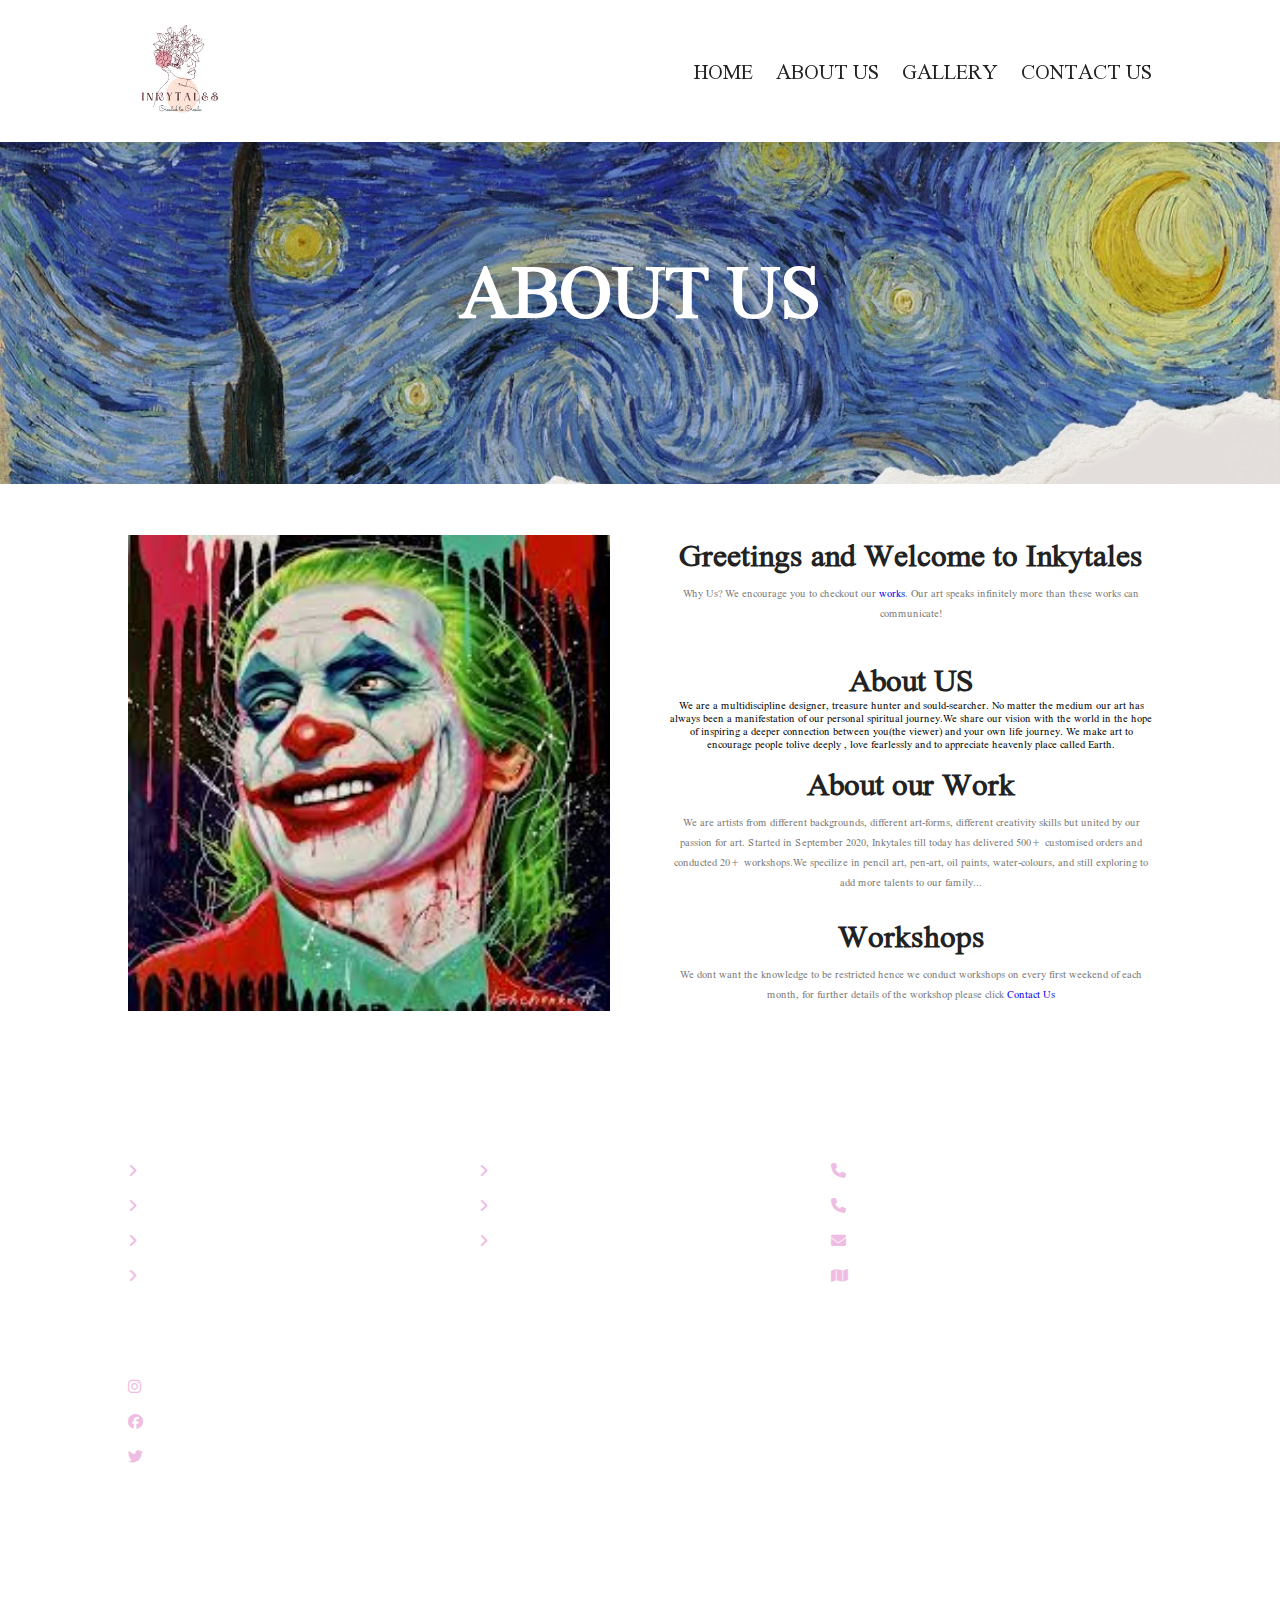
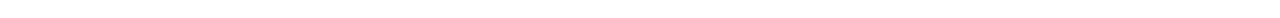
==== about.html @ 68a08495 "Add files via upload" ====
<!DOCTYPE html>
<html lang="en">
  <head>
    <meta charset="UTF-8" />
    <meta http-equiv="X-UA-Compatible" content="IE=edge" />
    <meta name="viewport" content="width=device-width, initial-scale=1.0" />
    <title>Inkytales</title>
    <link rel="shortcut icon" href="images/Inkytales-logo.jpeg" type="image/x-icon" />
    <!-- font awesome cdn link -->
    <link
      rel="stylesheet"
      href="https://cdnjs.cloudflare.com/ajax/libs/font-awesome/6.1.1/css/all.min.css"
    />

    <!-- custom css file link -->
    <link rel="stylesheet" href="index.css" />
    <link rel="stylesheet" href="about.css" />
    <!-- swiper css file link -->
    <link
      rel="stylesheet"
      href="https://cdn.jsdelivr.net/npm/swiper@8/swiper-bundle.min.css"
    />
  </head>
  <body>
    <!-- header section -->
    <section class="header">
        <a href="index.html" class="logo"><img src="./images/Inkytales-logo.jpeg" alt=""></a>
        <nav class="navbar">
            <a href="index.html">HOME</a>
            <a href="about.html">ABOUT US</a>
            <a href="gallery.html">GALLERY</a>
            <a href="contact.html">CONTACT US</a>
        </nav>

    <div id="menu-btn" class="fas fa-bars"></div>
    </section>
    <!-- header section ends -->

    <div class="heading" style="background:url(images/unnamed.jpg) no-repeat; background-blend-mode: lighten;">
        <h1>ABOUT US</h1>
    </div>

    <!-- about section starts -->

    <section class="about">
        <div class="image">
            <img src="images/whyus.jpg" alt="">
        </div>
        <br>
        <div class="content">
            <h3>Greetings and Welcome to Inkytales</h3>
            <p>Why Us? We encourage you to checkout our <a href="gallery.html">works</a>. Our art speaks infinitely more than these works can communicate!</p>

            <br/>
            <br>
            <h3>About US</h3>
            We are a multidiscipline designer, treasure hunter and sould-searcher. No matter the medium our art has always been a manifestation of our personal spiritual journey.We share our vision with the world in the hope of inspiring a deeper connection between you(the viewer) and your own life journey. We make art to encourage people tolive deeply , love fearlessly and to appreciate heavenly place called Earth.
            <br>
            <br>
            <h3>About our Work</h3>
            <p>We are artists from different backgrounds, different art-forms, different creativity skills but united by our passion for art.
            Started in September 2020, Inkytales till today has delivered 500+ customised orders and conducted 20+ workshops.We specilize in pencil art, pen-art, oil paints, water-colours, and still exploring to add more talents to our family... </p>
              <br>
              <h3>Workshops</h3>
              <p>We dont want the knowledge to be restricted hence we conduct workshops on every first weekend of each month, for further details of the workshop please click <a href="contact.html">Contact Us</a></p>
        </div>
    </section>
    <!-- about section ends -->




















    <!-- footer section -->
    <section class="footer">
    <div class="box-container">
        <div class="box">
           <h3>Quick Links</h3> 
           <a href="index.html"><i class="fas fa-angle-right"></i> HOME</a>
           <a href="about.html"><i class="fas fa-angle-right"></i>ABOUT US</a>
           <a href="gallery.html"><i class="fas fa-angle-right"></i>GALLERY</a>
           <a href="contact.html"><i class="fas fa-angle-right"></i>CONTACT US</a>
        </div>
        <div class="box">
            <h3>Other Links</h3> 
            <a href="#"><i class="fas fa-angle-right"></i> ask me anything</a>
            <a href="#"><i class="fas fa-angle-right"></i>privacy policies</a>
            <a href="#"><i class="fas fa-angle-right"></i>terms of use</a>
         </div>
         <div class="box">
            <h3>Contact Info.</h3> 
            <a href="#"><i class="fas fa-phone"></i>+91-91011586--</a>
            <a href="#"><i class="fas fa-phone"></i>+91-99548138--</a>
            <a href="#"><i class="fas fa-envelope"></i>jhasweta7399@gmail.com</a>
            <a href="#"><i class="fas fa-map"></i>Dibrugarh, Assam-786001</a>
         </div>

         <div class="box">
            <h3>Follow Us</h3>
            <a href="https://www.instagram.com/inkytales_/"><i class="fab fa-instagram"></i>Instagram</a>
            <a href="#"><i class="fab fa-facebook"></i>Facebook</a>
            <a href="#"><i class="fab fa-twitter"></i>Twitter</a>
         </div>
    </div>
        <div class="credit">© 2022 Inkytales S.J | All Rights Reserved!</div>
    </section>



    <!-- custom js file link -->
    <script src="index.js"></script>

    <!-- swiper js link -->
    <script src="https://cdn.jsdelivr.net/npm/swiper@8/swiper-bundle.min.js"></script>
  </body>
</html>
---- index.css ----
@import url('https://fonts.googleapis.com/css2?family=Charis+SIL:wght@700&family=Edu+TAS+Beginner:wght@400;600;700&family=Josefin+Slab:wght@500;700&family=Noto+Serif+Display:ital,wght@1,300;1,600;1,900&family=Nuosu+SIL&display=swap');

:root{
    --main-color: rgb(239, 189, 228);
    --black:#222;
    --white:#fff;
    --light-black:#777;
    --light-white:#fff9;
    --dark-bg:rgb(0,0,0,0.7);
    --light-bg:#eee;
    --border:.1rem solid var(--black);
    --box-shadow: 0 .5rem 1rem rgba(0,0,0,.1);
    --text-shadow: 0 1.5rem 3rem rgba(0,0,0,.1);
}

*{
    font-family: 'Charis SIL', serif;
    font-family: 'Edu TAS Beginner', cursive;
    font-family: 'Josefin Slab', serif;
    font-family: 'Noto Serif Display', serif;
    font-family: 'Nuosu SIL', serif; 
    margin: 0;
    padding: 0;
    box-sizing: border-box;
    outline: none;
    text-decoration: none;
}

.logo img{
    width: 10rem;
    height: 10rem;
}

html{
    font-size: 62.5%;
    overflow-x: hidden;
}

html::-webkit-scrollbar{
    width: 1rem;
}

html::-webkit-scrollbar-track{
    background-color:var(--white);
}

html::-webkit-scrollbar-thumb{
    background-color: var(--main-color);
}
section{
    padding: 5rem 10%;
}

@keyframes fadeIn{
    0%{
        transform: scale(0);
        opacity: 0;
    }
}
.btn{
    display: inline-block;
    margin-top: 1rem;
    background: var(--black);
    color:var(--white) ;
    font-size: 1.7rem;
    padding: 1rem 3rem;
    cursor: pointer;
}
.btn:hover{
    background:rgb(186, 27, 54);
}
.header{
    position: sticky;
    top: 0; left: 0; right: 0;
    z-index: 1000;
    background-color: var(--white);
    display: flex;
    padding-top: 2rem;
    padding-bottom: 2rem;
    box-shadow: var(--box-shadow);
    align-items: center;
    justify-content: space-between;
}

.header .navbar a{
    font-size: 2rem;
    margin-left: 2rem;
    color: var(--black);
}
.header .navbar a:hover{
    color: var(--main-color);
}
#menu-btn{
    font-size: 2.5rem;
    cursor: pointer;
    color: var(--black);
    display: none;
}
/* customisation */
.services .heading-title{
    text-align: center;
    margin-bottom: 3rem;
    font-size: 5rem;
    text-transform: uppercase;
    color: rgb(164, 51, 70);
}
.services .box-container{
    display: grid;
    grid-template-columns: repeat(auto-fit, minmax(10rem,1fr) );
    gap: 1.5rem;
}
.services .box-container .box{
    padding: 3rem 2rem;
    text-align: center;
    background: var(--main-color);
}
.services .box-container .box:hover{
    background: rgb(164, 51, 70);
    cursor: pointer;
}
.services .box-container .box img{
    width: 100%;
    height: 100%;
}
.services .box-container .box h3{

    color: var(--black);
    font-size: 1.5rem;
}
.services .box-container .box:hover h3{
    color: var(--white);
}
/* home */

.home{
    padding: 0;
}
.home .slide{
    text-align: center;
    padding: 2rem;
    display: flex;
    align-items: center;
    justify-content: center;
    background-size: cover !important;
    background-position: center !important;
    min-height: 60rem;

}
.home .slide .content{
    width: 85rem;
    height: 20rem;
    background-color:var(--main-color) ;
    opacity: 0.7;
    align-items: center;
    display: none;
    animation:fadeIn .4s linear backwards;
}

.home .swiper-slide-active .content{
    display: inline-block;
}

.home .slide .content span{
    display: block;
    font-size: 3rem;
    color: rgb(97, 14, 28);
    font-weight: bold;
    margin-top: 20px;
    animation:fadeIn .4s linear backwards;
}

.home .slide .content h3{
    display: block;
    font-size: 3.5rem;
    color: var(--black);
    font-weight: bolder;
    margin-top: 10px;
    line-height: 1;
    text-transform: uppercase;
    text-shadow: var(--text-shadow);
    padding: 1rem 0;
    animation:fadeIn .4s linear backwards;
}
.home .slide .content .btn{
    animation:fadeIn .4s linear backwards;
}

.home  .swiper-button-next,
.home  .swiper-button-prev{
    bottom: 0;
    height: 6rem;
    width: 7rem;
    background-color: var(--main-color);
    color: var(--black);
    opacity: 0.5;
 
}

.home  .swiper-button-next:hover,
.home  .swiper-button-prev:hover{
    background-color: var(--main-color);
    color: var(--white);
    opacity: 1;
}
.home  .swiper-button-next::after,
.home  .swiper-button-prev::after{
    font-size: 2rem;
}

.home  .swiper-button-prev{
    right: 7rem;
}
/* home-about */
 .home-about{
    display: flex;
    align-items: center;
    flex-wrap: wrap;
    margin-top: 30px;
    margin-left: 30px;
    margin-right: 30px;
}
.home-about .image{
    flex: 1 1 41rem;
    padding: 3rem;

}


.home-about .image img{
    width: 100%;
}

.home-about .content{
   flex: 1 1 41rem;
   background: var(--light-bg); 
}
.home-about .content h3{
    font-size:3rem ;
    color: var(--black);
    padding: 10px;
}
.home-about .content p{
    font-size: 1.5rem;
    padding: 1rem 0;
    line-height: 2;
    color: var(--black);
    padding: 10px;
}
.home-about .btn{
    padding: 5px;
    margin: 15px;
}
/* footer */
.footer{
   background: url(/images/images.jpg),no-repeat;
   background-size: cover;
   background-position: center;
   background-attachment: fixed;
}

.footer .box-container{
    display: grid;
    grid-template-columns: repeat(auto-fit, minmax(25rem,1fr) );
    gap: 3rem;
}

.footer .box-container .box h3{
    color: var(--white);
    font-size: 2rem;
    padding-bottom: 2rem;
}
.footer .box-container .box a{
    color: var(--light-white);
    font-size: 1.5rem;
    padding-bottom: 1.5rem;
    display: block;
}
.footer .box-container .box a i{
    color: var(--main-color);
    padding-right: .5rem;
    transition: .2s linear;
}
.footer .box-container .box a:hover i{
    padding-right: 2rem;
}


.footer .credit{
    text-align: center;
    padding-top: 3rem;
    margin-top: 3rem;
    border-top: .1rem solid var(--light-white);
    font-size: 2rem;color: var(--white);
}

/* slider */



/* media queries */
@media (max-width:1200px){
    section{
        padding: 3rem 5%;
    }
    .services .box-container .box h3{
        font-size: 1rem;
    }
    .home .slide .content h3{
        display: block;
        font-size: 3rem;
        color: var(--black);
        font-weight: bolder;
        margin-top: 10px;
        line-height: 1;
        text-transform: uppercase;
        text-shadow: var(--text-shadow);
    }
}

@media (max-width:991px){
    html{
        font-size: 55%;
    }
    section{
        padding: 3rem 2rem;
    }
    .services .box-container .box h3{
        font-size: 1rem;
    }
    .home  .swiper-button-next,
    .home  .swiper-button-prev{
        bottom: 0;
        height: 4rem;
        width: 5rem;
        background-color: var(--main-color);
        color: var(--black);
        opacity: 0.5;
     
    }
   
}
@media (max-width:768px){
    #menu-btn{
        display: inline-block;
        transition: .2s linear;
    }

    #menu-btn.fa-times{
        transform: rotate(180deg);
    }
    .header .navbar{
        position: absolute;
        top: 99%; left: 0; right: 0;
        background-color: var(--white);
        border-top: var(--border);
        padding: 2rem;
        clip-path: polygon(50% 0%, 0 0, 100% 0);
        transition: .2s linear;
    }

    .header .navbar.active{
        clip-path: polygon(0 0, 100% 0, 100% 100%, 0% 100%);
    }
    .header .navbar a{
        display: block;
        margin: 2rem;
        text-align: center;
    }
    .header .navbar a:hover{
        color: var(--main-color);
    }
    .heading-title{
        font-size: 1rem;
    }
    .services .box-container .box h3{
        font-size: 1rem;
    }
    .services .box-container{
        display: grid;
        grid-template-columns: repeat(auto-fit, minmax(15rem,1fr) );
        gap: 1.5rem;
    }
    .home .slide .content span{
        display: block;
        font-size: 1.5rem;
        color: var(--black);
        font-weight: bold;
        margin-top: 20px;
    }
    .home .slide .content h3{
        display: block;
        font-size: 2rem;
        color: var(--black);
        font-weight: bolder;
        margin-top: 10px;
        line-height: 1;
        text-transform: uppercase;
        text-shadow: var(--text-shadow);
    }
    .home  .swiper-button-next,
    .home  .swiper-button-prev{
        bottom: 0;
        height: 4rem;
        width: 2rem;
        background-color: var(--main-color);
        color: var(--black);
        opacity: 0.5;
     
    }
}

@media (max-width:450px){
    html{
        font-size: 50%;
    }
    .heading-title{
        font-size: 3.5rem;
    }
    .services .box-container .box h3{
        font-size: 1rem;
    }
    .services .box-container{
        display: grid;
        grid-template-columns: repeat(auto-fit, minmax(12rem,1fr) );
        gap: 1.5rem;
    }
    .home .slide .content span{
        display: block;
        font-size: 1.5rem;
        color: var(--black);
        font-weight: bold;
        margin-top: 20px;
    }
    .home .slide .content h3{
        display: block;
        font-size: 2.5rem;
        color: var(--black);
        font-weight: bolder;
        margin-top: 10px;
        line-height: 1;
        text-transform: uppercase;
        text-shadow: var(--text-shadow);
    }

    .home  .swiper-button-next,
.home  .swiper-button-prev{
    bottom: 0;
    height: 4rem;
    width: 2rem;
    background-color: var(--main-color);
    color: var(--black);
    opacity: 0.5;
 
}
}
---- about.css ----
.heading{
    background-size: cover !important;
    background-position: center !important;
    padding-top: 10rem;
    padding-bottom: 15rem;
    display: flex;
    align-items: center;
    justify-content: center;
}
.heading h1{
    font-size: 7rem;
    text-transform: capitalize;
    color: white;
    text-shadow: 0 1.5rem 3rem rgba(0,0,0,.1);;
}

.about{
    display: flex;
    align-items: center;
    flex-wrap: wrap;
    gap: 3rem;
}

.about .image{
    flex: 1 1 41rem;
    background-blend-mode: lighten;
}

.about .image img{
    width: 100%;
}

.about .content{
    flex: 1 1 41rem;
    text-align: center;
}
.about .content h3{
    font-size: 3rem;
    color: var(--black);
}

.about .content p{
    font-size: 1rem;
    color:var(--light-black);
    line-height: 2;
    padding: 1rem 0;
}

.reviews{
    background: #eee;
}
.reviews .slide{
    padding: 2rem;
    border: var(--border);
    background:var(--white);
    text-align: center;
    box-shadow: var(--box-shadow);
    user-select: none;
}

.reviews .slide .star i{
    font-size: 1.7rem;
    color: var(--main-color);
}
.reviews .slide .star {
    padding-bottom: 1rem;
}
.reviews .slide .p{
    font-size: 1.5rem;
    color: var(--light-black);
    line-height: 2;
    padding: 1rem 0;
}
.reviews .slide h3{
    font-size: 2rem;
    color: var(--black);
}
.reviews .slide span{
    font-size: 1.5rem;
    color: var(--main-color);
}
.reviews .slide img{
    padding-top: 2px;
    height: 7rem;
    width: 7rem;
    border-radius: 50%;
}

.reviews .customers{
    font-size: 5rem;
    text-align: center;
    padding: 2rem;
    line-height: 2;
    color: rgb(218, 91, 205);
}

.service .box-container{
    display: flex;
    flex-direction: row;
    flex-wrap: wrap;
    gap: 1.5rem;
    justify-content: center;
}
.service .box-container .box{
    padding: 3rem 2rem;
    text-align: center;
   
}
.service .box-container .box:hover{
    cursor: pointer;
}
.service .box-container .box img{
    width: 250px;
    height:100%;
    display: block;
    transition: transform 1s;
}
.service .box-container .box:hover img{
   transform:scale(1.2);
}
.heading-title{
    text-align: center;
    margin-bottom: 3rem;
    font-size: 6rem;
    text-transform: uppercase;
    color: var(--black);
    font-size: 4rem;
    padding: 2rem;
}

.booking .book-form .flex{
    display: flex;
    flex-wrap: wrap;
    gap: 2rem;
}
.booking .book-form .flex .inputBox{
    flex: 1 1 41rem;
}
.booking .book-form .flex .inputBox input{
    width: 100%;
    padding:1.2rem 1.4rem;
    font-size: 1.6rem;
    color:var(--light-black);
    text-transform: none;
    margin-top: 1.5rem;
    border:var(--border);
 }
 .booking .book-form .flex .inputBox input:focus{
    background: var(--black);
    color:var(--white);
 }
@media (max-width:1200px){

}

@media (max-width:991px){

}

@media (max-width:768px){
    .heading-title{
        font-size: 4rem;
    }
}

@media (max-width:450px){
    .heading h1{
        font-size: 5rem;
    } 
    
.reviews .customers{
    font-size: 3rem;
}
.service .box-container .box img{
    width: 100px;
    height: 100%;
}
.heading-title{
    font-size: 2rem;
}
}
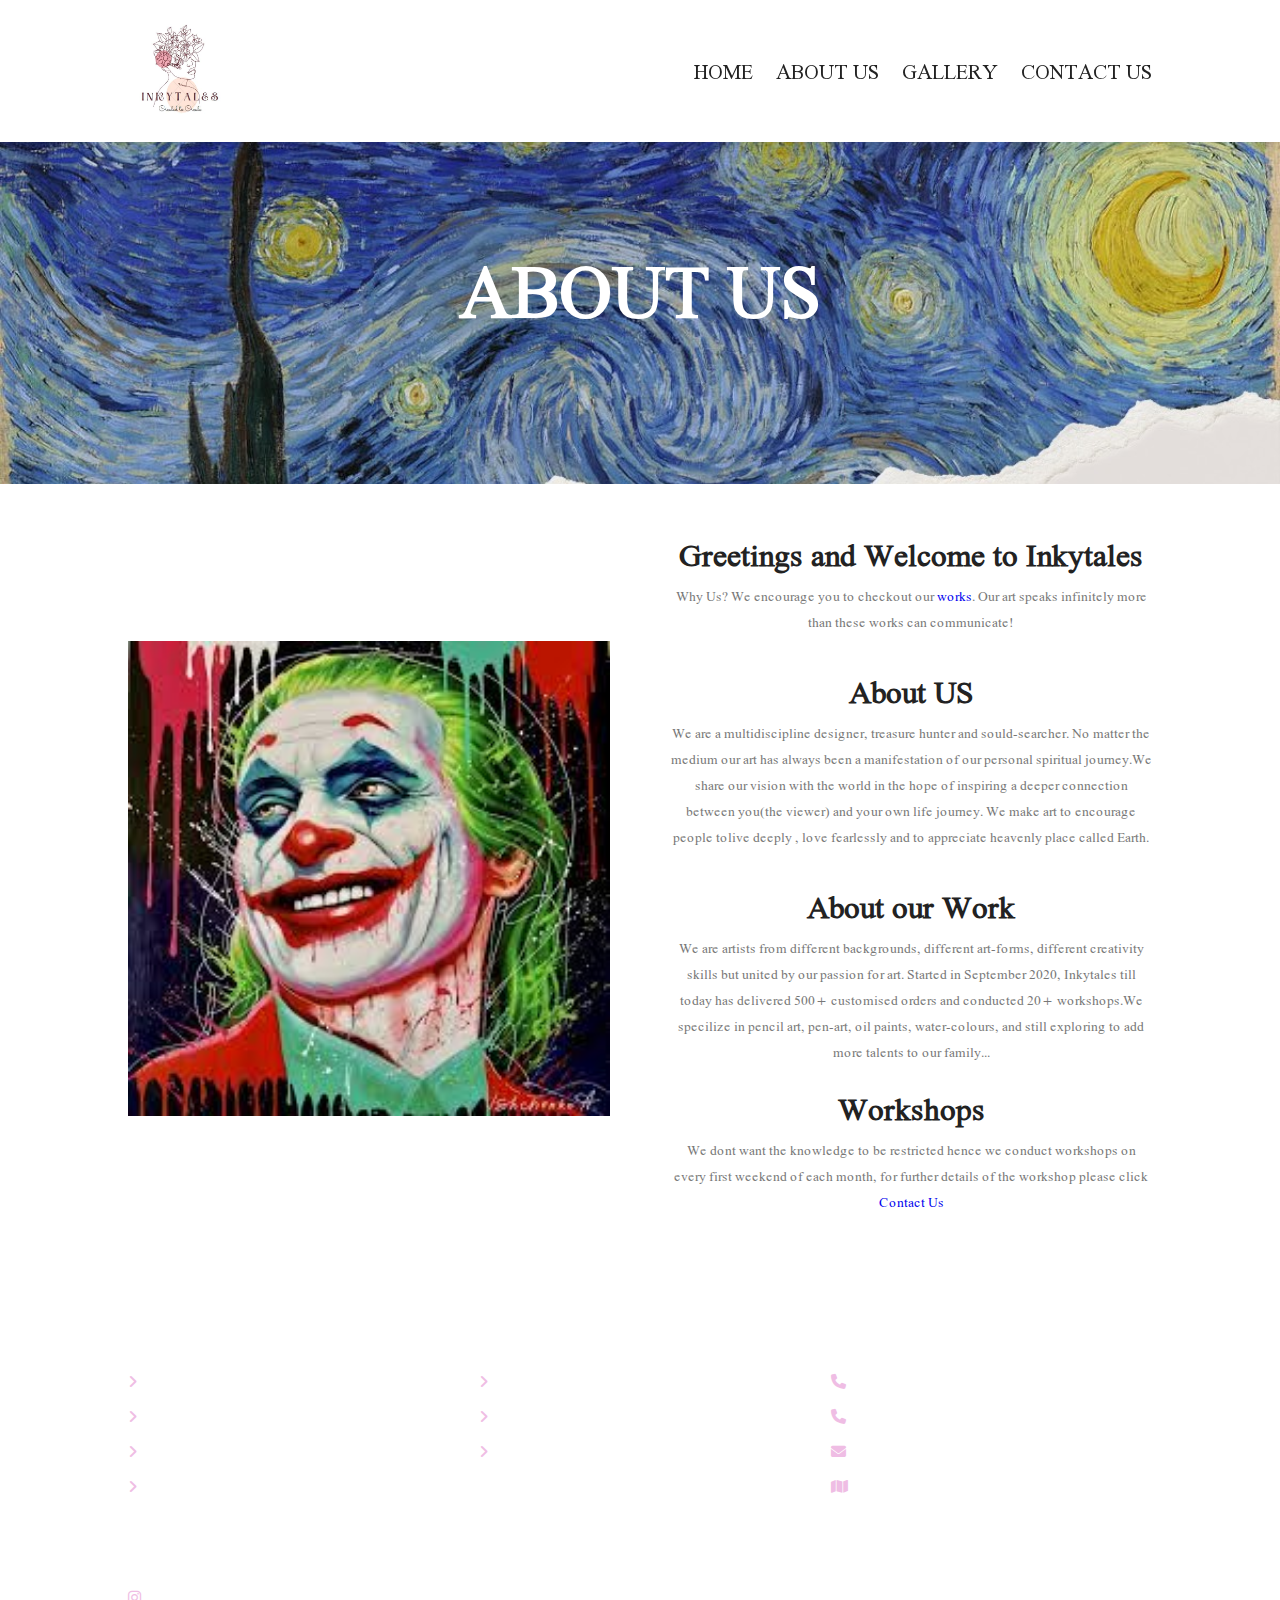
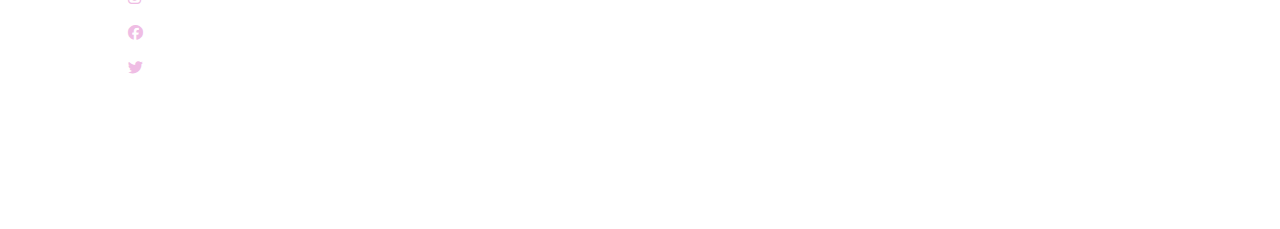
==== commit 1c485c58: "Update about.html" ====
--- a/about.html
+++ b/about.html
@@ -54,8 +54,8 @@
             <br/>
             <br>
             <h3>About US</h3>
-            We are a multidiscipline designer, treasure hunter and sould-searcher. No matter the medium our art has always been a manifestation of our personal spiritual journey.We share our vision with the world in the hope of inspiring a deeper connection between you(the viewer) and your own life journey. We make art to encourage people tolive deeply , love fearlessly and to appreciate heavenly place called Earth.
-            <br>
+            <p>We are a multidiscipline designer, treasure hunter and sould-searcher. No matter the medium our art has always been a manifestation of our personal spiritual journey.We share our vision with the world in the hope of inspiring a deeper connection between you(the viewer) and your own life journey. We make art to encourage people tolive deeply , love fearlessly and to appreciate heavenly place called Earth.
+          </p><br>
             <br>
             <h3>About our Work</h3>
             <p>We are artists from different backgrounds, different art-forms, different creativity skills but united by our passion for art.
--- a/about.css
+++ b/about.css
@@ -40,7 +40,7 @@
 }
 
 .about .content p{
-    font-size: 1rem;
+    font-size: 1.3rem;
     color:var(--light-black);
     line-height: 2;
     padding: 1rem 0;
@@ -178,4 +178,4 @@
 .heading-title{
     font-size: 2rem;
 }
-}+}
